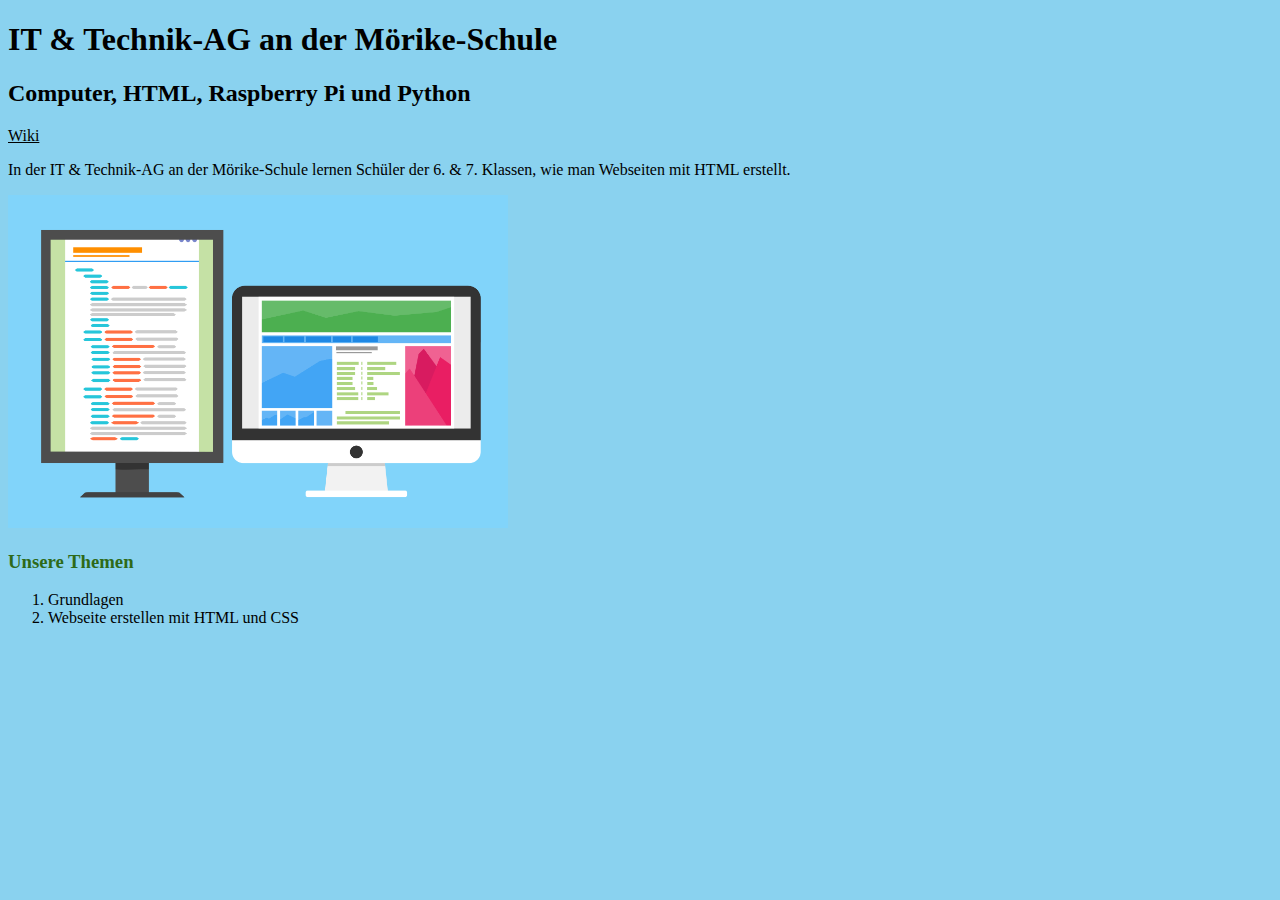
==== index.html @ 560f08b1 "Add links and comments to wiki.html" ====
<!DOCTYPE html>
<html>
  <head>
    <meta charset="utf-8">
    <title>IT & Technik-AG an der Mörike-Schule</title>
    <style>
      body {
        background-color: rgb(138, 210, 239);
      }

      h3 {
        color: rgb(46, 106, 25);
      }

      a {
        color: black;
      }
    </style>
  </head>

  <body>
    <!-- ab hier kommen die Überschriften -->
    <h1>IT & Technik-AG an der Mörike-Schule</h1>
    <h2>Computer, HTML, Raspberry Pi und Python</h2>

    <!-- hier sollen noch weitere Links eingefügt werden -->
    <a href="wiki.html" target="_blank">Wiki</a>

    <p>In der IT & Technik-AG an der Mörike-Schule lernen Schüler der 6. & 7. Klassen, wie man Webseiten mit HTML erstellt.</p>

    <img src="pictures/dual-screen.png" alt="zwei Bildschirme" width="500px">
    <!-- hier soll noch ein zweites Bild eingefügt werden -->

    <!-- Themen werden im Laufe der ergänzt -->
    <h3>Unsere Themen</h3>
    <ol>
      <li>Grundlagen</li>
      <li>Webseite erstellen mit HTML und CSS</li>
  </body>
</html>
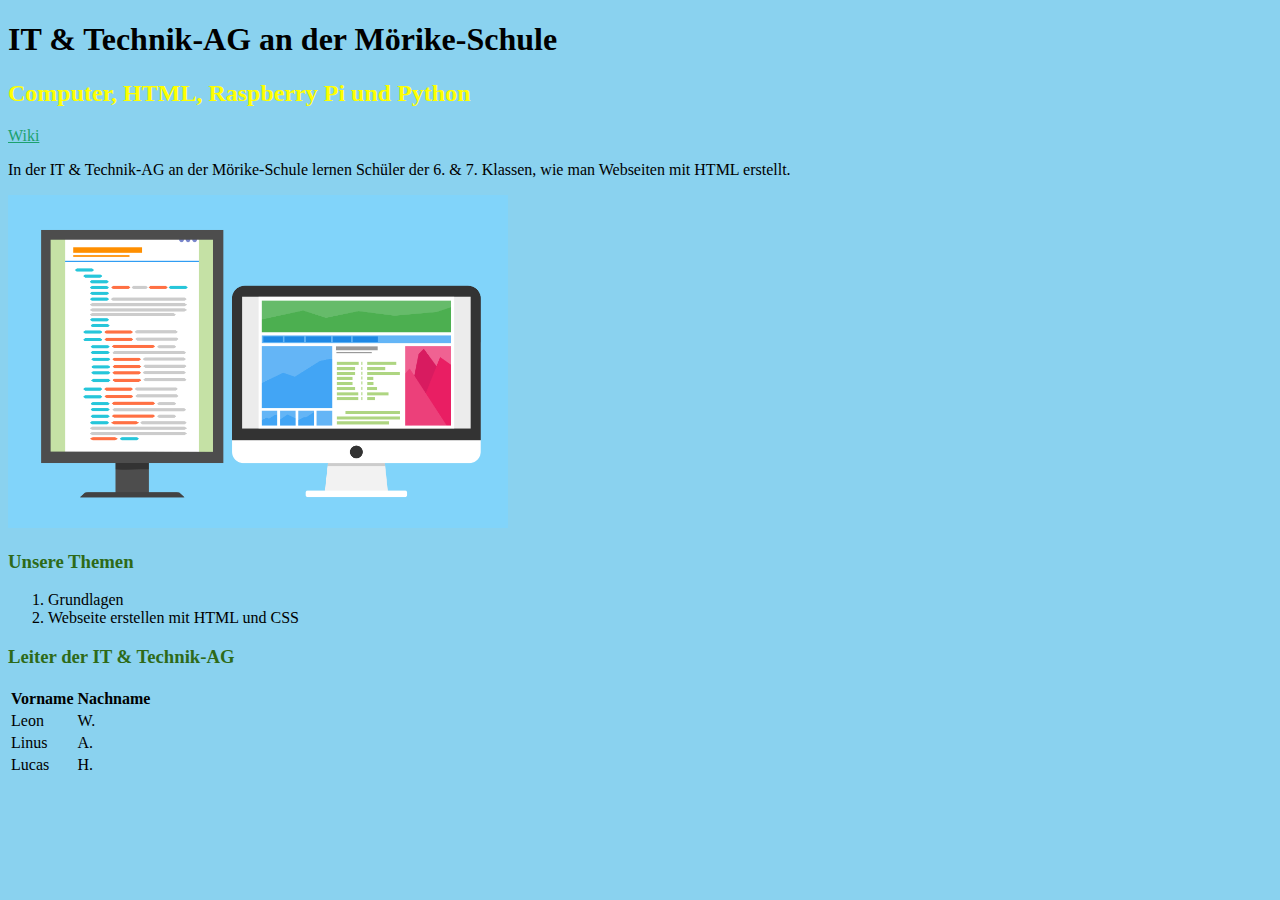
==== commit 7d433603: "Add tables" ====
--- a/index.html
+++ b/index.html
@@ -15,16 +15,24 @@
       a {
         color: black;
       }
+
+      #unterueberschrift {
+        color: yellow;
+      }
+
+      .menu-eintrag {
+        color: rgb(28, 161, 110);
+      }
     </style>
   </head>
 
   <body>
     <!-- ab hier kommen die Überschriften -->
     <h1>IT & Technik-AG an der Mörike-Schule</h1>
-    <h2>Computer, HTML, Raspberry Pi und Python</h2>
+    <h2 id="unterueberschrift">Computer, HTML, Raspberry Pi und Python</h2>
 
     <!-- hier sollen noch weitere Links eingefügt werden -->
-    <a href="wiki.html" target="_blank">Wiki</a>
+    <a class="menu-eintrag" href="wiki.html" target="_blank">Wiki</a>
 
     <p>In der IT & Technik-AG an der Mörike-Schule lernen Schüler der 6. & 7. Klassen, wie man Webseiten mit HTML erstellt.</p>
 
@@ -36,5 +44,26 @@
     <ol>
       <li>Grundlagen</li>
       <li>Webseite erstellen mit HTML und CSS</li>
+    </ol>
+
+    <!-- Leiter der AG -->
+    <h3>Leiter der IT & Technik-AG</h3>
+    <table>
+      <tr>
+        <th>Vorname</th>
+        <th>Nachname</th>
+      </tr>
+      <tr>
+        <td>Leon</td>
+        <td>W.</td>
+      </tr>
+      <tr>
+        <td>Linus</td>
+        <td>A.</td>
+      </tr>
+      <tr>
+        <td>Lucas</td>
+        <td>H.</td>
+      </tr>
   </body>
 </html>
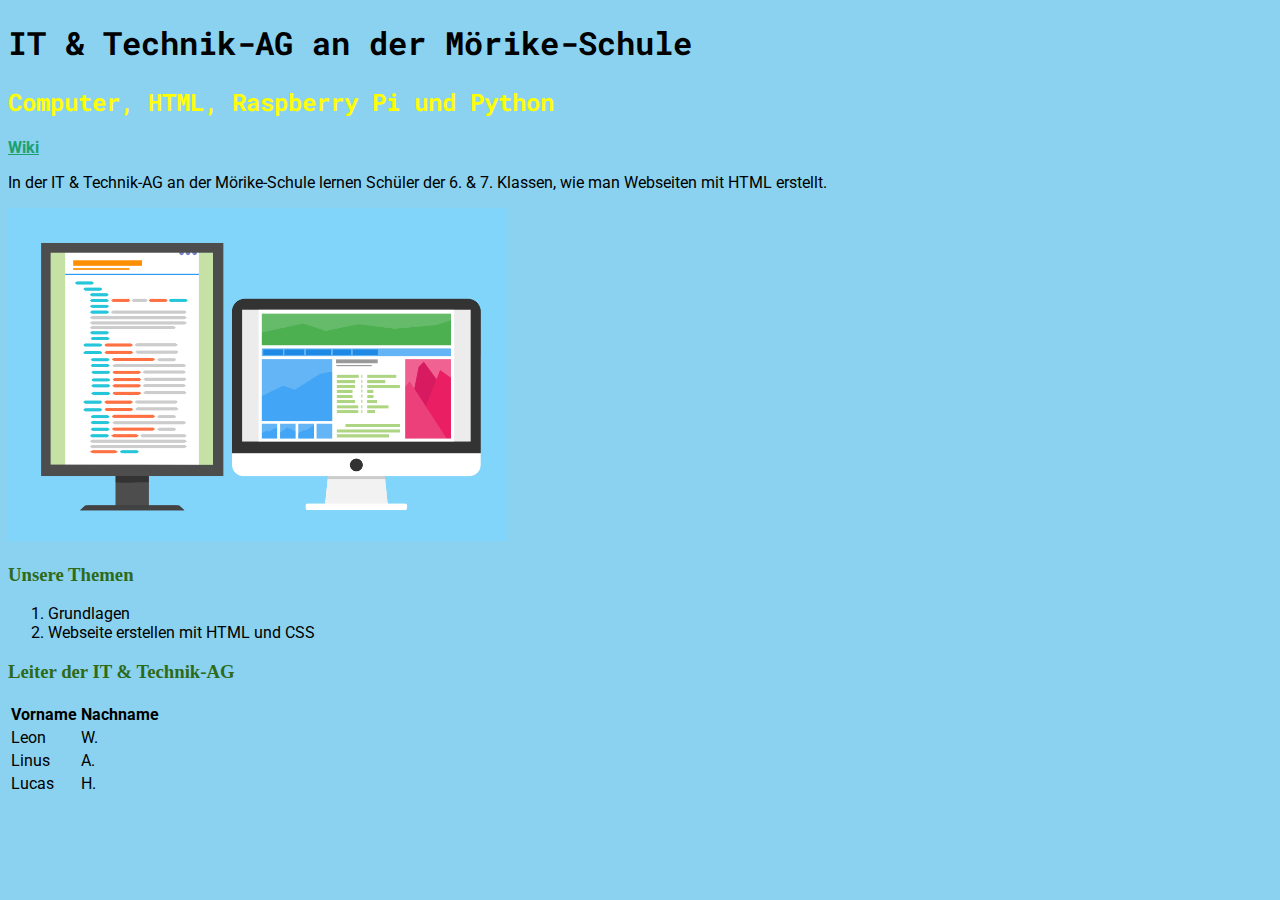
==== commit 141871d9: "Update index.html" ====
--- a/index.html
+++ b/index.html
@@ -3,6 +3,9 @@
   <head>
     <meta charset="utf-8">
     <title>IT & Technik-AG an der Mörike-Schule</title>
+
+    <link href="https://fonts.googleapis.com/css?family=Roboto+Mono" rel="stylesheet">
+    <link href="https://fonts.googleapis.com/css?family=Roboto" rel="stylesheet">
     <style>
       body {
         background-color: rgb(138, 210, 239);
@@ -12,24 +15,34 @@
         color: rgb(46, 106, 25);
       }
 
+      p, a, table, li {
+        font-family: 'Roboto', sans-serif;
+      }
+
       a {
         color: black;
+        font-family: 'Roboto', sans-serif;
       }
 
       #unterueberschrift {
         color: yellow;
       }
 
+      .ueberschriften {
+        font-family: 'Roboto Mono', monospace;
+      }
+
       .menu-eintrag {
         color: rgb(28, 161, 110);
+        font-weight: bold;
       }
     </style>
   </head>
 
   <body>
     <!-- ab hier kommen die Überschriften -->
-    <h1>IT & Technik-AG an der Mörike-Schule</h1>
-    <h2 id="unterueberschrift">Computer, HTML, Raspberry Pi und Python</h2>
+    <h1 class="ueberschriften">IT & Technik-AG an der Mörike-Schule</h1>
+    <h2 id="unterueberschrift" class="ueberschriften">Computer, HTML, Raspberry Pi und Python</h2>
 
     <!-- hier sollen noch weitere Links eingefügt werden -->
     <a class="menu-eintrag" href="wiki.html" target="_blank">Wiki</a>
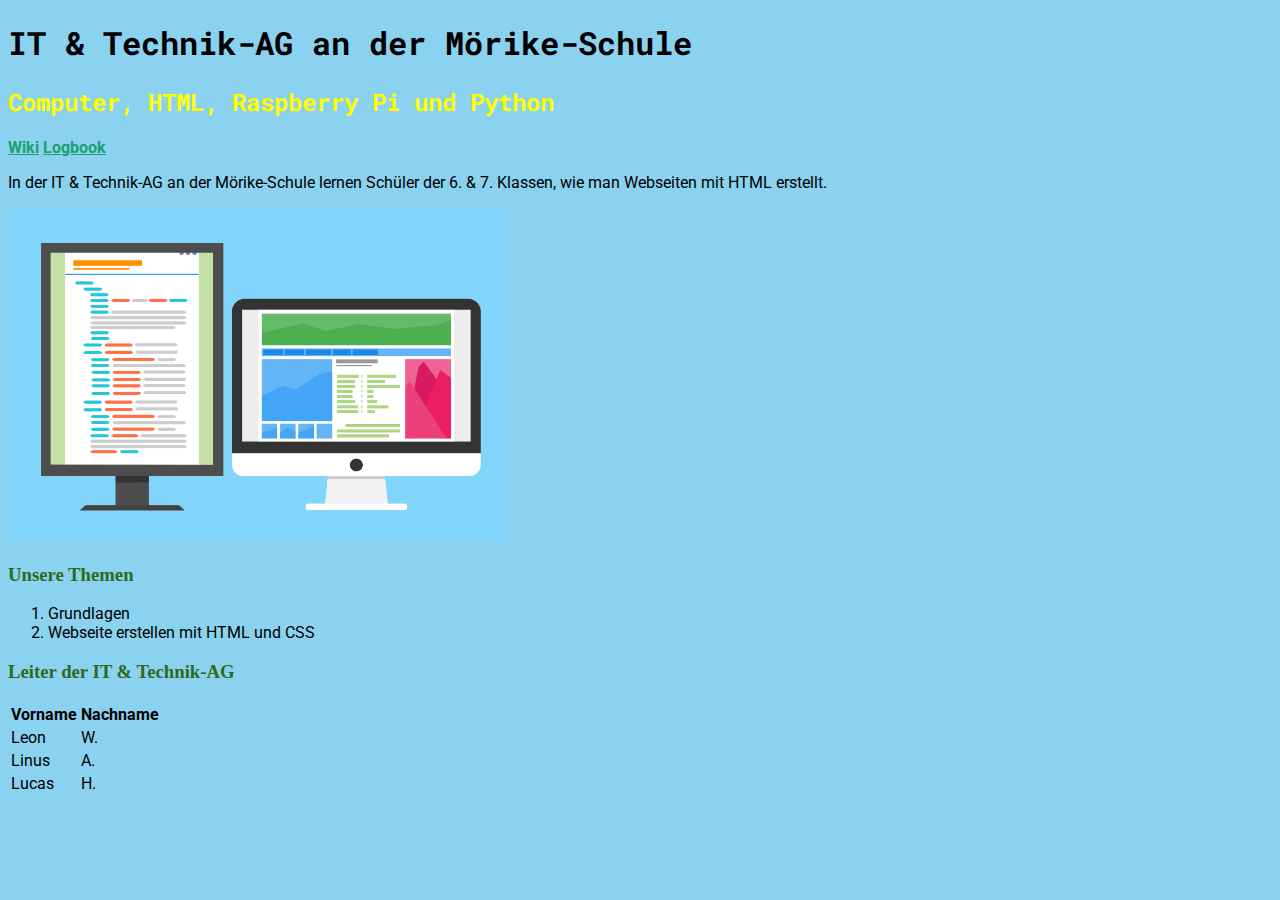
==== commit 57bb521e: "Add link to logbook" ====
--- a/index.html
+++ b/index.html
@@ -46,6 +46,7 @@
 
     <!-- hier sollen noch weitere Links eingefügt werden -->
     <a class="menu-eintrag" href="wiki.html" target="_blank">Wiki</a>
+    <a class="menu-eintrag" href="https://github.com/it-moerike/logbook" target="_blank">Logbook</a>
 
     <p>In der IT & Technik-AG an der Mörike-Schule lernen Schüler der 6. & 7. Klassen, wie man Webseiten mit HTML erstellt.</p>
 
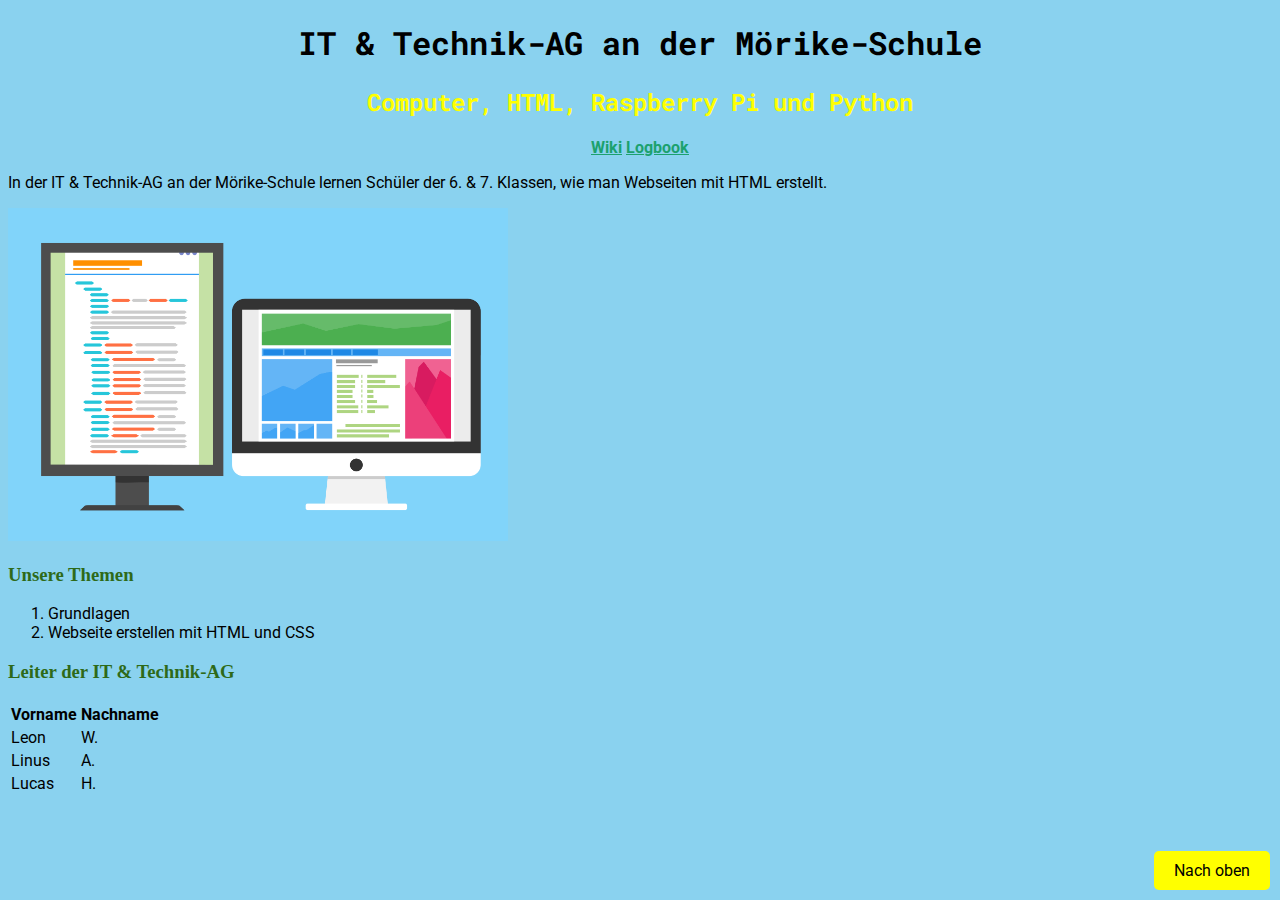
==== commit 4388be60: "Add Größe von Containern" ====
--- a/index.html
+++ b/index.html
@@ -28,6 +28,10 @@
         color: yellow;
       }
 
+      #header {
+        text-align: center;
+      }
+
       .ueberschriften {
         font-family: 'Roboto Mono', monospace;
       }
@@ -36,17 +40,37 @@
         color: rgb(28, 161, 110);
         font-weight: bold;
       }
+
+      #nach-oben {
+        position: fixed;
+        bottom: 10px;
+        right: 10px;
+        background-color: yellow;
+        padding: 10px 20px;
+        border-radius: 5px;
+        text-decoration: none;
+      }
+
+      #nach-oben:hover {
+        color: gray;
+      }
+
     </style>
   </head>
 
   <body>
-    <!-- ab hier kommen die Überschriften -->
-    <h1 class="ueberschriften">IT & Technik-AG an der Mörike-Schule</h1>
-    <h2 id="unterueberschrift" class="ueberschriften">Computer, HTML, Raspberry Pi und Python</h2>
+    <div id="header">
+      <!-- ab hier kommen die Überschriften -->
+      <h1 class="ueberschriften">IT & Technik-AG an der Mörike-Schule</h1>
+      <h2 id="unterueberschrift" class="ueberschriften">Computer, HTML, Raspberry Pi und Python</h2>
 
-    <!-- hier sollen noch weitere Links eingefügt werden -->
-    <a class="menu-eintrag" href="wiki.html" target="_blank">Wiki</a>
-    <a class="menu-eintrag" href="https://github.com/it-moerike/logbook" target="_blank">Logbook</a>
+      <div id="menu"
+        <!-- hier sollen noch weitere Links eingefügt werden -->
+        <a class="menu-eintrag" href="wiki.html" target="_blank">Wiki</a>
+        <a class="menu-eintrag" href="https://github.com/it-moerike/logbook" target="_blank">Logbook</a>
+      </div>
+
+    </div>
 
     <p>In der IT & Technik-AG an der Mörike-Schule lernen Schüler der 6. & 7. Klassen, wie man Webseiten mit HTML erstellt.</p>
 
@@ -79,5 +103,8 @@
         <td>Lucas</td>
         <td>H.</td>
       </tr>
+    </table>
+
+    <a id="nach-oben" href="#">Nach oben</a>
   </body>
 </html>
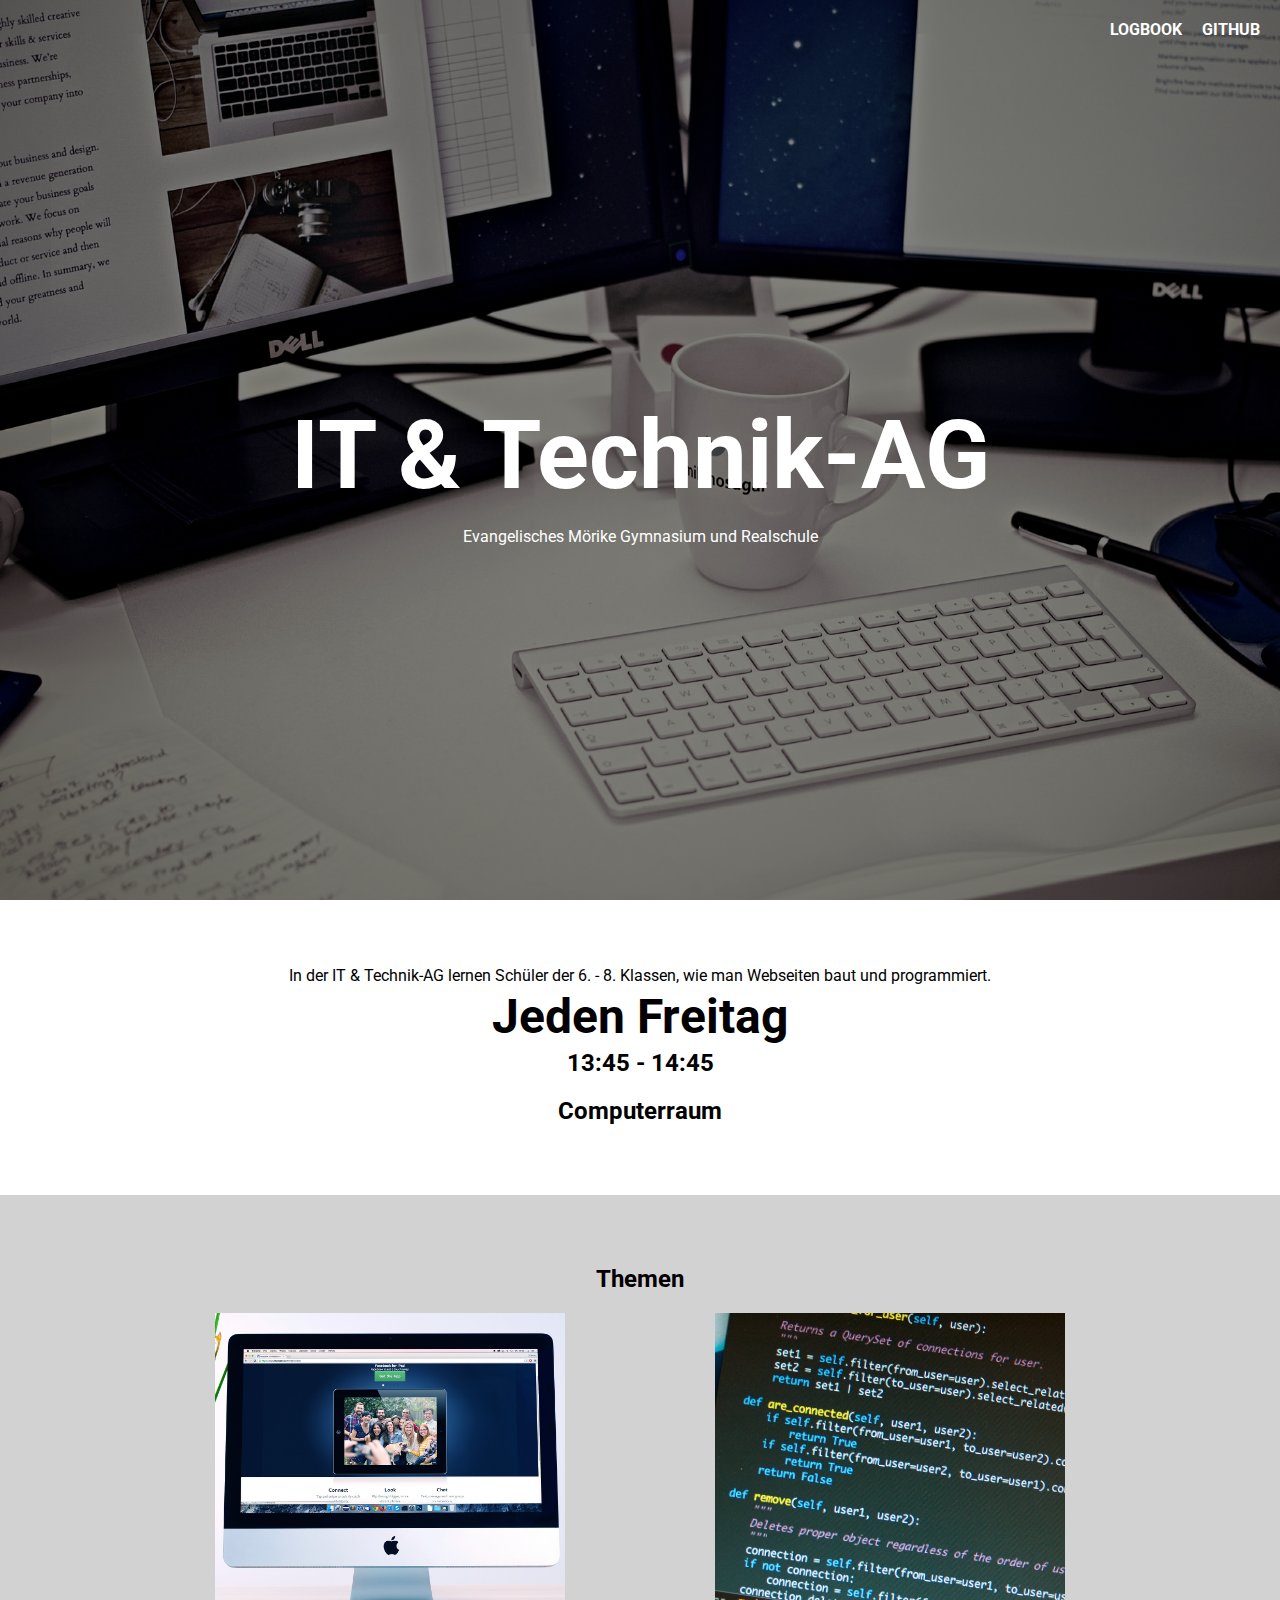
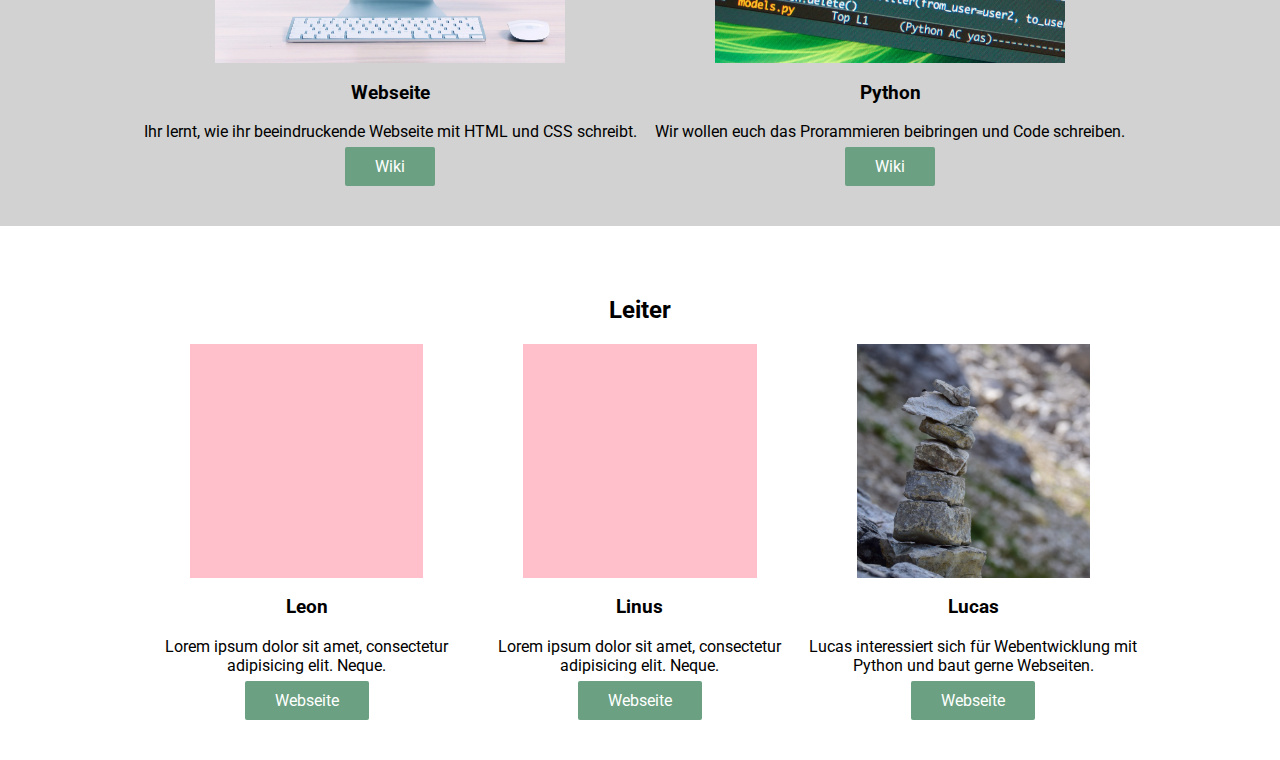
==== commit 1201657c: "Update design of index.html" ====
--- a/index.html
+++ b/index.html
@@ -1,110 +1,80 @@
 <!DOCTYPE html>
-<html>
-  <head>
-    <meta charset="utf-8">
-    <title>IT & Technik-AG an der Mörike-Schule</title>
+<html lang="en">
+<head>
+  <meta charset="UTF-8">
+  <meta name="viewport" content="width=device-width, initial-scale=1.0">
+  <meta http-equiv="X-UA-Compatible" content="ie=edge">
+  <title>IT & Technik-AG</title>
 
-    <link href="https://fonts.googleapis.com/css?family=Roboto+Mono" rel="stylesheet">
-    <link href="https://fonts.googleapis.com/css?family=Roboto" rel="stylesheet">
-    <style>
-      body {
-        background-color: rgb(138, 210, 239);
-      }
+  <link rel="stylesheet" href="/static/css/style.css">
+</head>
+<body>
+  <header>
+    <nav>
+      <ul>
+        <li><a href="https://github.com/it-moerike/logbook/blob/master/2017-2018.md" target="_blank">Logbook</a></li>
+        <li><a href="https://github.com/it-moerike" target="_blank">GitHub</a></li>
+      </ul>
+    </nav>
 
-      h3 {
-        color: rgb(46, 106, 25);
-      }
+    <div id="header-text">
+      <h1>IT & Technik-AG</h1>
+      <p>Evangelisches Mörike Gymnasium und Realschule</p>
+    </div>
+  </header>
 
-      p, a, table, li {
-        font-family: 'Roboto', sans-serif;
-      }
+  <main>
+    <section id="description">
+      <p>In der IT & Technik-AG lernen Schüler der 6. - 8. Klassen, wie man Webseiten baut und programmiert.</p>
+      <h1>Jeden Freitag</h1>
+      <h2>13:45 - 14:45</h2>
+      <h2>Computerraum</h2>
+    </section>
 
-      a {
-        color: black;
-        font-family: 'Roboto', sans-serif;
-      }
+    <section id="topics">
+      <h2>Themen</h2>
+      <div id="topic-wrapper">
+        <div id="topic-website">
+          <div class="topic-img"></div>
+          <h3>Webseite</h3>
+          <p>Ihr lernt, wie ihr beeindruckende Webseite mit HTML und CSS schreibt.</p>
+          <a class="button" href="/wiki/website.html" target="_blank">Wiki</a>
+        </div>
+        <div id="topic-python">
+          <div class="topic-img"></div>
+          <h3>Python</h3>
+          <p>Wir wollen euch das Prorammieren beibringen und Code schreiben.</p>
+          <a class="button" href="/wiki/python.html" target="_blank">Wiki</a>
+        </div>
+      </div>
+    </section>
 
-      #unterueberschrift {
-        color: yellow;
-      }
+    <section id="teacher">
+      <h2>Leiter</h2>
+      <div id="teacher-wrapper">
+        <div id="teacher-leon">
+          <div class="teacher-img"></div>
+          <h3>Leon</h3>
+          <p>Lorem ipsum dolor sit amet, consectetur adipisicing elit. Neque.</p>
+          <a class="button" href="" target="_blank">Webseite</a>
+        </div>
+        <div id="teacher-linus">
+          <div class="teacher-img"></div>
+          <h3>Linus</h3>
+          <p>Lorem ipsum dolor sit amet, consectetur adipisicing elit. Neque.</p>
+          <a class="button" href="" target="_blank">Webseite</a>
+        </div>
+        <div id="teacher-lucas">
+          <div class="teacher-img"></div>
+          <h3>Lucas</h3>
+          <p>Lucas interessiert sich für Webentwicklung mit Python und baut gerne Webseiten.</p>
+          <a class="button" href="https://lucas-hild.de" target="_blank">Webseite</a>
+        </div>
+      </div>
+    </section>
 
-      #header {
-        text-align: center;
-      }
+    <!-- TODO: Contact form -->
+  </main>
 
-      .ueberschriften {
-        font-family: 'Roboto Mono', monospace;
-      }
-
-      .menu-eintrag {
-        color: rgb(28, 161, 110);
-        font-weight: bold;
-      }
-
-      #nach-oben {
-        position: fixed;
-        bottom: 10px;
-        right: 10px;
-        background-color: yellow;
-        padding: 10px 20px;
-        border-radius: 5px;
-        text-decoration: none;
-      }
-
-      #nach-oben:hover {
-        color: gray;
-      }
-
-    </style>
-  </head>
-
-  <body>
-    <div id="header">
-      <!-- ab hier kommen die Überschriften -->
-      <h1 class="ueberschriften">IT & Technik-AG an der Mörike-Schule</h1>
-      <h2 id="unterueberschrift" class="ueberschriften">Computer, HTML, Raspberry Pi und Python</h2>
-
-      <div id="menu"
-        <!-- hier sollen noch weitere Links eingefügt werden -->
-        <a class="menu-eintrag" href="wiki.html" target="_blank">Wiki</a>
-        <a class="menu-eintrag" href="https://github.com/it-moerike/logbook" target="_blank">Logbook</a>
-      </div>
-
-    </div>
-
-    <p>In der IT & Technik-AG an der Mörike-Schule lernen Schüler der 6. & 7. Klassen, wie man Webseiten mit HTML erstellt.</p>
-
-    <img src="pictures/dual-screen.png" alt="zwei Bildschirme" width="500px">
-    <!-- hier soll noch ein zweites Bild eingefügt werden -->
-
-    <!-- Themen werden im Laufe der ergänzt -->
-    <h3>Unsere Themen</h3>
-    <ol>
-      <li>Grundlagen</li>
-      <li>Webseite erstellen mit HTML und CSS</li>
-    </ol>
-
-    <!-- Leiter der AG -->
-    <h3>Leiter der IT & Technik-AG</h3>
-    <table>
-      <tr>
-        <th>Vorname</th>
-        <th>Nachname</th>
-      </tr>
-      <tr>
-        <td>Leon</td>
-        <td>W.</td>
-      </tr>
-      <tr>
-        <td>Linus</td>
-        <td>A.</td>
-      </tr>
-      <tr>
-        <td>Lucas</td>
-        <td>H.</td>
-      </tr>
-    </table>
-
-    <a id="nach-oben" href="#">Nach oben</a>
-  </body>
+</body>
 </html>
--- a/static/css/style.css
+++ b/static/css/style.css
@@ -0,0 +1,204 @@
+@import url('https://fonts.googleapis.com/css?family=Roboto');
+
+html, body {
+  margin: 0;
+  font-family: 'Roboto', sans-serif;
+}
+
+.button {
+  text-decoration: none;
+  background-color: rgb(107, 161, 130);
+  color: white;
+  padding: 10px 30px;
+  border-radius: 2px;
+}
+
+.button:hover {
+  background-color: rgb(59, 112, 82);
+}
+
+/* Header */
+
+header {
+  width: 100%;
+  height: 100vh;
+  background: linear-gradient(rgba(0, 0, 0, 0.5), rgba(0, 0, 0, 0.5)), url(/static/img/header.jpg);
+  background-repeat: no-repeat;
+  background-position: center;
+  background-size: cover;
+  overflow: hidden;
+  margin: 0;
+  padding: 0;
+}
+
+header nav {
+  width: 100%;
+  height: 60px;
+}
+
+header nav ul {
+  margin: 0;
+  padding: 0;
+  float: right;
+}
+
+header nav ul li {
+  list-style: none;
+  float: left;
+  color: white;
+  text-transform: uppercase;
+  margin: 20px 20px 0 0;
+}
+
+header nav ul li a {
+  color: white;
+  text-decoration: none;
+  font-weight: bold;
+}
+
+header nav ul li a:hover {
+  color: rgb(107, 161, 130);
+}
+
+header #header-text {
+  height: calc(100vh - 60px);
+  background-size: cover;
+  display: flex;
+  flex-direction: column;
+  justify-content: center;
+  align-items: center;
+  color: white;
+}
+
+header #header-text h1 {
+  font-size: 6em;
+  text-align: center;
+  margin: 0
+}
+
+header #header-text p {
+  text-align: center;
+}
+
+/* Main */
+
+main {
+  height: auto;
+  width: auto;
+}
+
+section {
+  padding: 50px 0;
+}
+
+section h2 {
+  text-align: center;
+}
+
+#description {
+  background-color: white;;
+  text-align: center;
+}
+
+#description h1 {
+  font-size: 3em;
+  line-height: 0;
+}
+
+#topics {
+  background-color: #d2d2d2;
+}
+
+#topic-wrapper {
+  display: grid;
+  grid-template-columns: 1fr 1fr;
+  max-width: 1000px;
+  width: 95%;
+  margin: auto;
+  text-align: center;
+}
+
+.topic-img {
+  width: 70%;
+  position: relative;
+  background-color: pink;
+  margin: 0 auto;
+}
+
+.topic-img:before {
+  content: "";
+	display: block;
+	padding-top: 100%; 	/* initial ratio of 1:1*/
+}
+
+.topic-wrapper p {
+  margin-bottom: 30px;
+}
+
+#topic-website .topic-img {
+  background: url(/static/img/topic-website.jpg);
+  background-position: center;
+  background-repeat: no-repeat;
+  background-size: cover;
+}
+
+#topic-python .topic-img {
+  background: url(/static/img/topic-python.jpg);
+  background-position: center;
+  background-repeat: no-repeat;
+  background-size: cover;
+}
+
+#teacher {
+  background-color: white;
+}
+
+#teacher-wrapper {
+  display: grid;
+  grid-template-columns: 1fr 1fr 1fr;
+  max-width: 1000px;
+  width: 95%;
+  margin: auto;
+  text-align: center;
+}
+
+.teacher-img {
+  width: 70%;
+  position: relative;
+  background-color: pink;
+  margin: 0 auto;
+}
+
+.teacher-img:before {
+  content: "";
+	display: block;
+	padding-top: 100%; 	/* initial ratio of 1:1*/
+}
+
+#teacher-lucas .teacher-img {
+  background: url(/static/img/teacher-lucas.jpg);
+  background-position: center;
+  background-repeat: no-repeat;
+  background-size: cover;
+}
+
+
+/* Mobile View */
+@media (max-width: 750px) {
+  header #header-text p {
+    font-size: 1.5em;
+  }
+
+  #topic-wrapper {
+    display: block;
+  }
+
+  #teacher-wrapper {
+    display: block;
+  }
+
+  #topic-website, #topic-python, #teacher-leon, #teacher-linus, #teacher-lucas {
+    /*border: 1px solid black;*/
+    margin-bottom: 40px;
+  }
+}
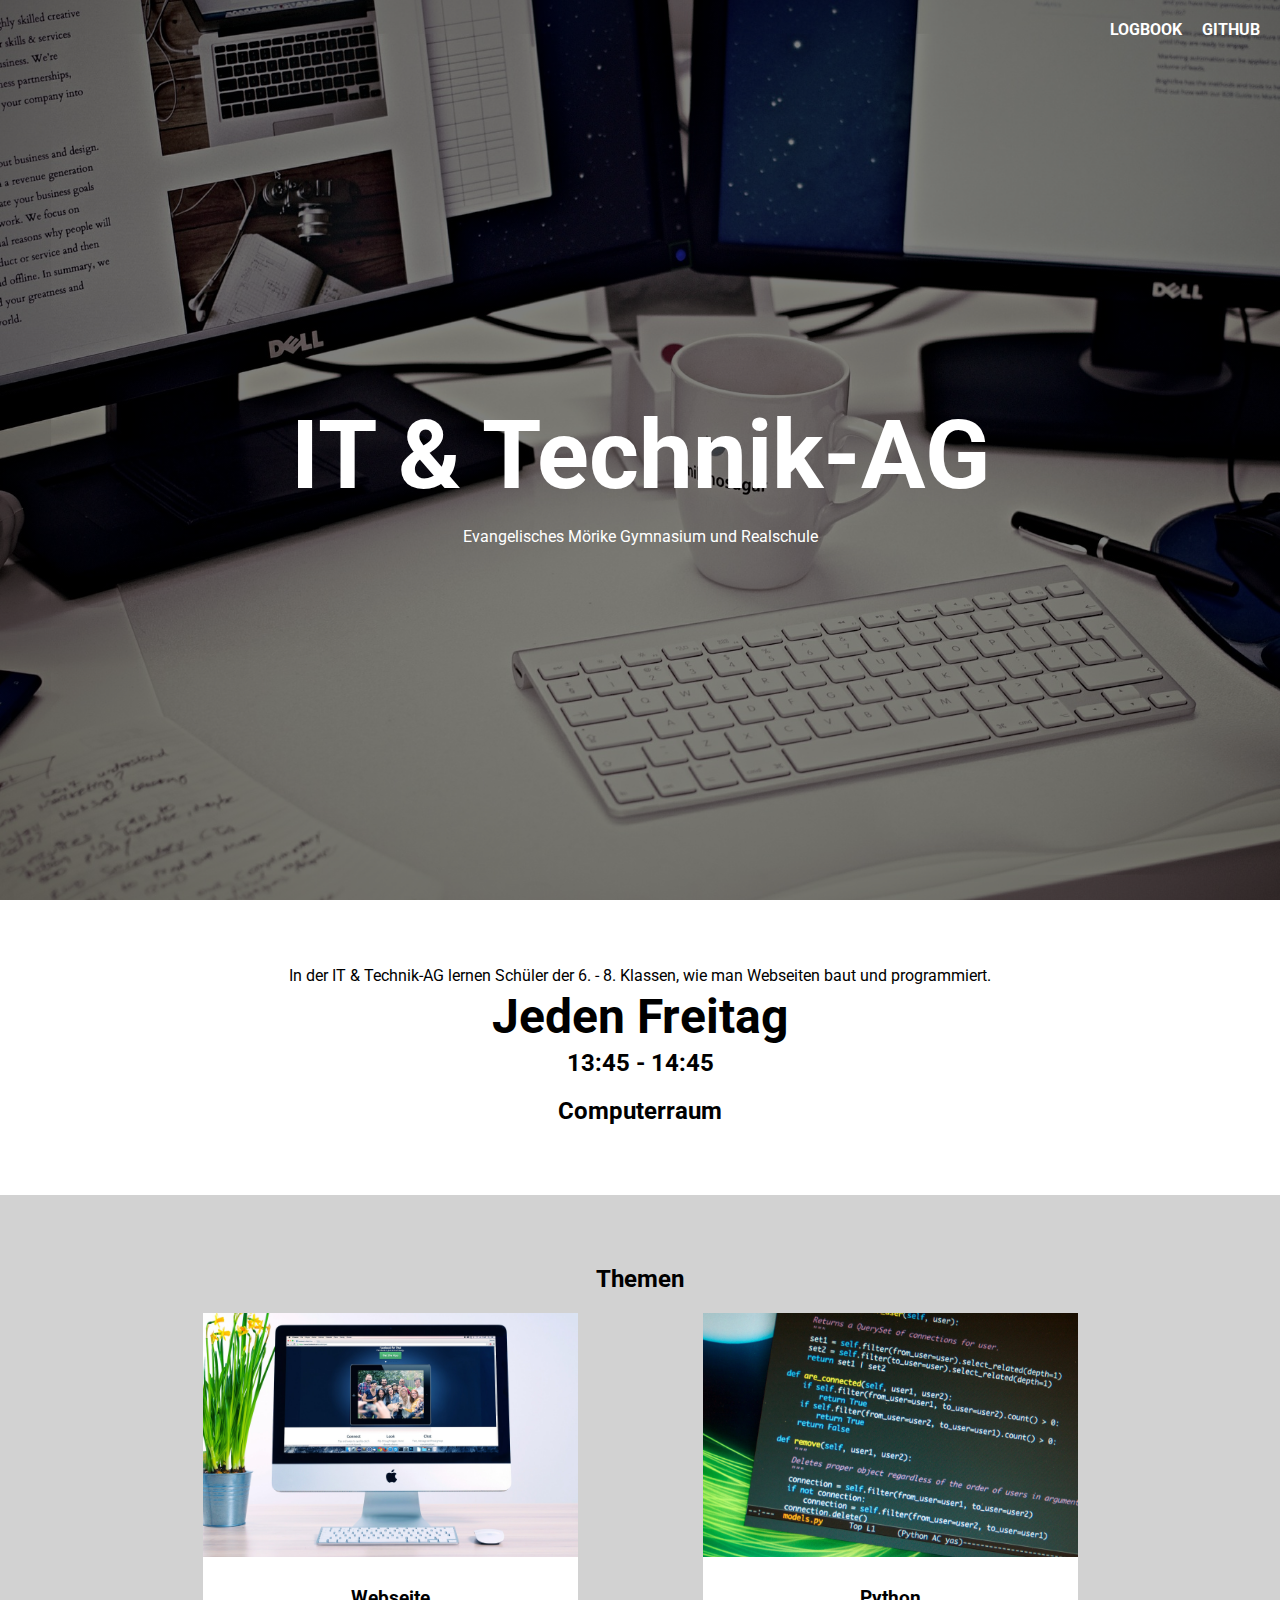
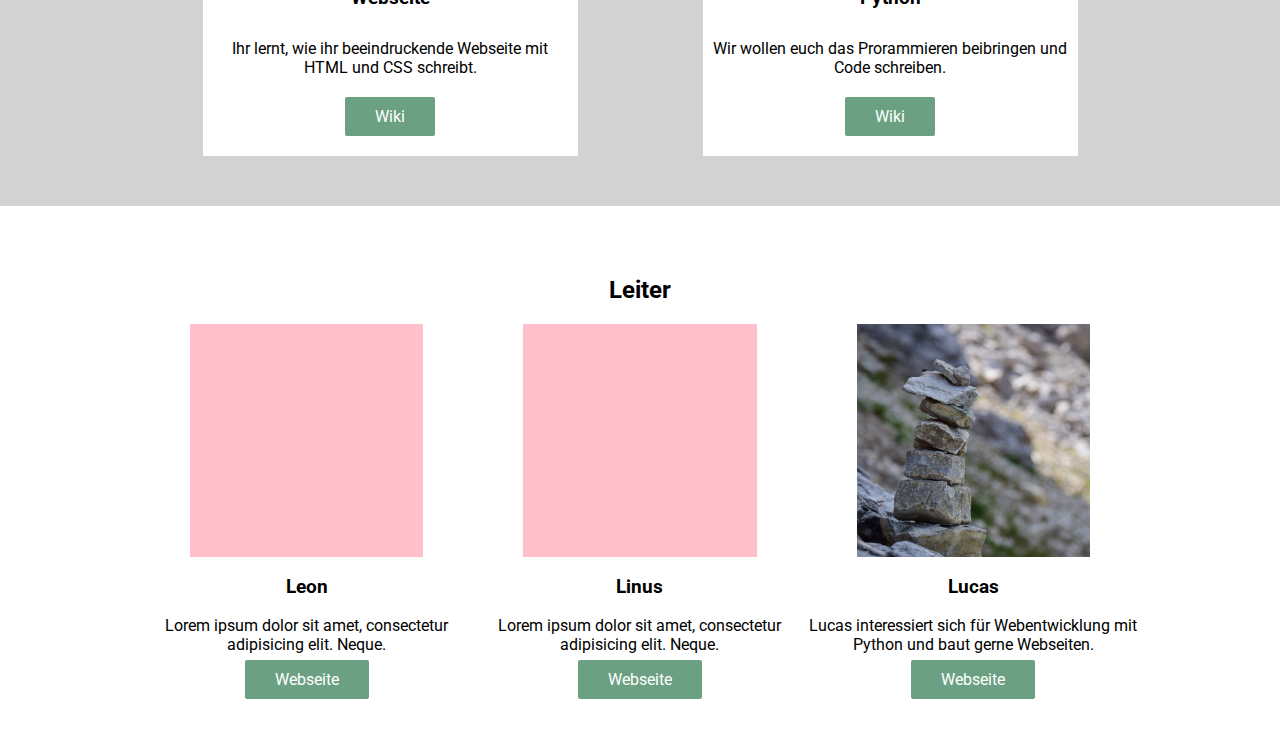
==== commit 0cf2ba2c: "Update box design" ====
--- a/index.html
+++ b/index.html
@@ -34,13 +34,13 @@
     <section id="topics">
       <h2>Themen</h2>
       <div id="topic-wrapper">
-        <div id="topic-website">
+        <div id="topic-website" class="topic-card">
           <div class="topic-img"></div>
           <h3>Webseite</h3>
           <p>Ihr lernt, wie ihr beeindruckende Webseite mit HTML und CSS schreibt.</p>
           <a class="button" href="/wiki/website.html" target="_blank">Wiki</a>
         </div>
-        <div id="topic-python">
+        <div id="topic-python" class="topic-card">
           <div class="topic-img"></div>
           <h3>Python</h3>
           <p>Wir wollen euch das Prorammieren beibringen und Code schreiben.</p>
--- a/static/css/style.css
+++ b/static/css/style.css
@@ -113,13 +113,19 @@
   display: grid;
   grid-template-columns: 1fr 1fr;
   max-width: 1000px;
-  width: 95%;
   margin: auto;
   text-align: center;
 }
 
+.topic-card {
+  background-color: white;
+  width: 75%;
+  margin: 0 auto;
+  padding-bottom: 30px;
+}
+
 .topic-img {
-  width: 70%;
+  width: 100%;
   position: relative;
   background-color: pink;
   margin: 0 auto;
@@ -128,7 +134,15 @@
 .topic-img:before {
   content: "";
 	display: block;
-	padding-top: 100%; 	/* initial ratio of 1:1*/
+	padding-top: 65%; 	/* initial ratio of 1:1*/
+}
+
+.topic-card h3, .topic-card p {
+  margin: 30px 10px;
+}
+
+.topic-card .button {
+  margin: 50px;
 }
 
 .topic-wrapper p {
@@ -172,7 +186,11 @@
 .teacher-img:before {
   content: "";
 	display: block;
-	padding-top: 100%; 	/* initial ratio of 1:1*/
+	padding-top: 100%; /*initial ratio of 1:1*/
+}
+
+#teacher .button {
+  padding: 50px 0:
 }
 
 #teacher-lucas .teacher-img {
